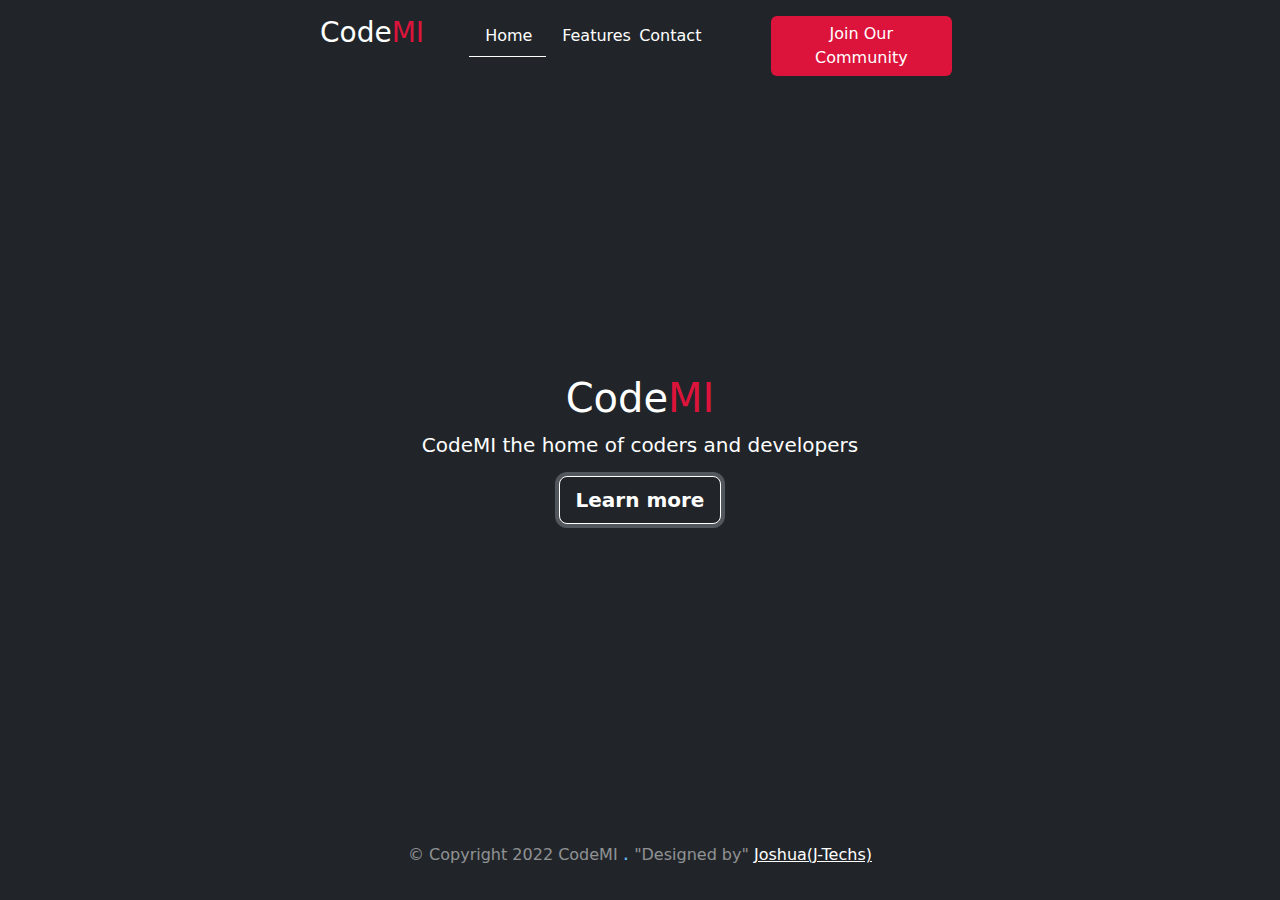
==== index.html @ 7cfc0f77 "second commit" ====
<!doctype html>
<html lang="en" class="h-100">
  <head>
    <meta charset="utf-8">
    <meta name="viewport" content="width=device-width, initial-scale=1">
    <meta name="description" content="">
    <meta name="author" content="Mark Otto, Jacob Thornton, and Bootstrap contributors">
    <meta name="generator" content="Hugo 0.84.0">
    <title>Cover Template · Bootstrap v5.0</title>
    
    <link rel="canonical" href="https://getbootstrap.com/docs/5.0/examples/cover/">


    <link rel="stylesheet" href="assets/vendor/aos/aos.css">
    <!-- Bootstrap core CSS -->
    <link href="assets/vendor/bootstrap/css/bootstrap.css" rel="stylesheet">

    <style>
      .btn{
        --bs-btn-focus-box-shadow:none;
      }
      .btn:focus{
        box-shadow: 0 0 0 0.25rem rgba(var(--bs-btn-focus-shadow-rgb), .5);
        /* box-shadow: none; */
        /* --bs-btn-focus-box-shadow: 0 0 0 0.25rem rgba(var(--bs-btn-focus-shadow-rgb), .5); */
      }
      .customBtn{
        box-shadow: 0 0 0 0.25rem rgba(var(--bs-btn-focus-shadow-rgb), .5);
      }
      .customBtn:active{
        box-shadow: none;
       
      }
      .nav-link{
        color: white;
        font-weight: 500;
      }
      .nav-link:hover{
        color: crimson;
      }
      .nav-link:active{
        color: crimson;
        opacity: 0.7;
      }
      .nav-link:focus{
        color: rgb(145, 145, 145);
        opacity: 0.9;
      }
      .active{
        border-bottom: 1px solid white;
      }
      .navBtn{
        background-color:crimson;
        color: white;
        border: none;
      }
      .navBtn:hover{
        background-color: rgb(240, 25, 68);
      }
      .navBtn:active{
        background-color: crimson;
        opacity: 0.7;
        border: none;
      }
      .navBtn:focus{
        background-color: crimson;
        opacity: 0.7;
        border: none;
      }
      .brandNameMI{
        color: crimson;
      }
    .cover-container {
        max-width: 42em;
    }
      .bd-placeholder-img {
        font-size: 1.125rem;
        text-anchor: middle;
        -webkit-user-select: none;
        -moz-user-select: none;
        user-select: none;
      }

    .animated {
      animation: up-down 2s ease-in-out infinite alternate-reverse both;
    }
      @media (min-width: 768px) {
        .bd-placeholder-img-lg {
          font-size: 3.5rem;
        }
      }
    @keyframes up-down {
      0% {
        transform: translateY(5px);
      }
      100% {
        transform: translateY(-5px);
      }
    }
    
    </style>

    
    <!-- Custom styles for this template -->
    <link href="cover.css" rel="stylesheet">
  </head>
  <body class="d-flex h-100 text-center text-white bg-dark">
    
        <div class="cover-container d-flex w-100 h-100 p-3 mx-auto flex-column">
            <header class="mb-auto">
              <div class="row">
                <div class="col-lg-2 col-md-2" >
                  <h3 
                    class="animated 
                    float-md-start mb-0"
                  >
                    Code<span class="brandNameMI">MI</span>
                  </h3>
                </div>
                
                <div class="col-lg-6 col-md-6 col-sm-12 gx-4">
                  <nav class="nav nav-masthead justify-content-center float-end-md">
                    <a class="col-md-3 nav-link active" aria-current="page" href="/home.html">Home</a>
                    <a class="col-md-3 nav-link" href="#">Features</a>
                    <a class="col-md-3 nav-link" href="#">Contact</a>                  
                  </nav>
                </div>
                <div class="col-md-4 col-sm-4">
                  <button class=" mx-2 navBtn btn">Join Our Community</button>
                </div>
              </div>
            </header>
            
            <main class="px-3">
                <h1 
                  
                >
                  Code<span class="brandNameMI">MI</span>
                </h1>
                <p class="lead">CodeMI the home of coders and developers</p>
                <p class="lead">
                <a href="#" class="btn customBtn btn-lg btn-secondary fw-bold border-white bg-dark">Learn more</a>
                </p>
            </main>

            <footer class="mt-auto text-white-50">
              <p>&copy Copyright 2022 CodeMI <span style="font-size:20px; color:rgb(99, 187, 247);">.</span> "Designed by" <a href="https://getbootstrap.com/" class="text-white">Joshua(J-Techs)</a></p>
            </footer>
        </div>

        <script src="bootstrap-5.0.2-dist/js/bootstrap.min.js"></script>

    <script src="assets/vendor/aos/aos.js"></script>
    <script>
        AOS.init({
            once:true
        });
        
    </script>

        
  </body>
</html>
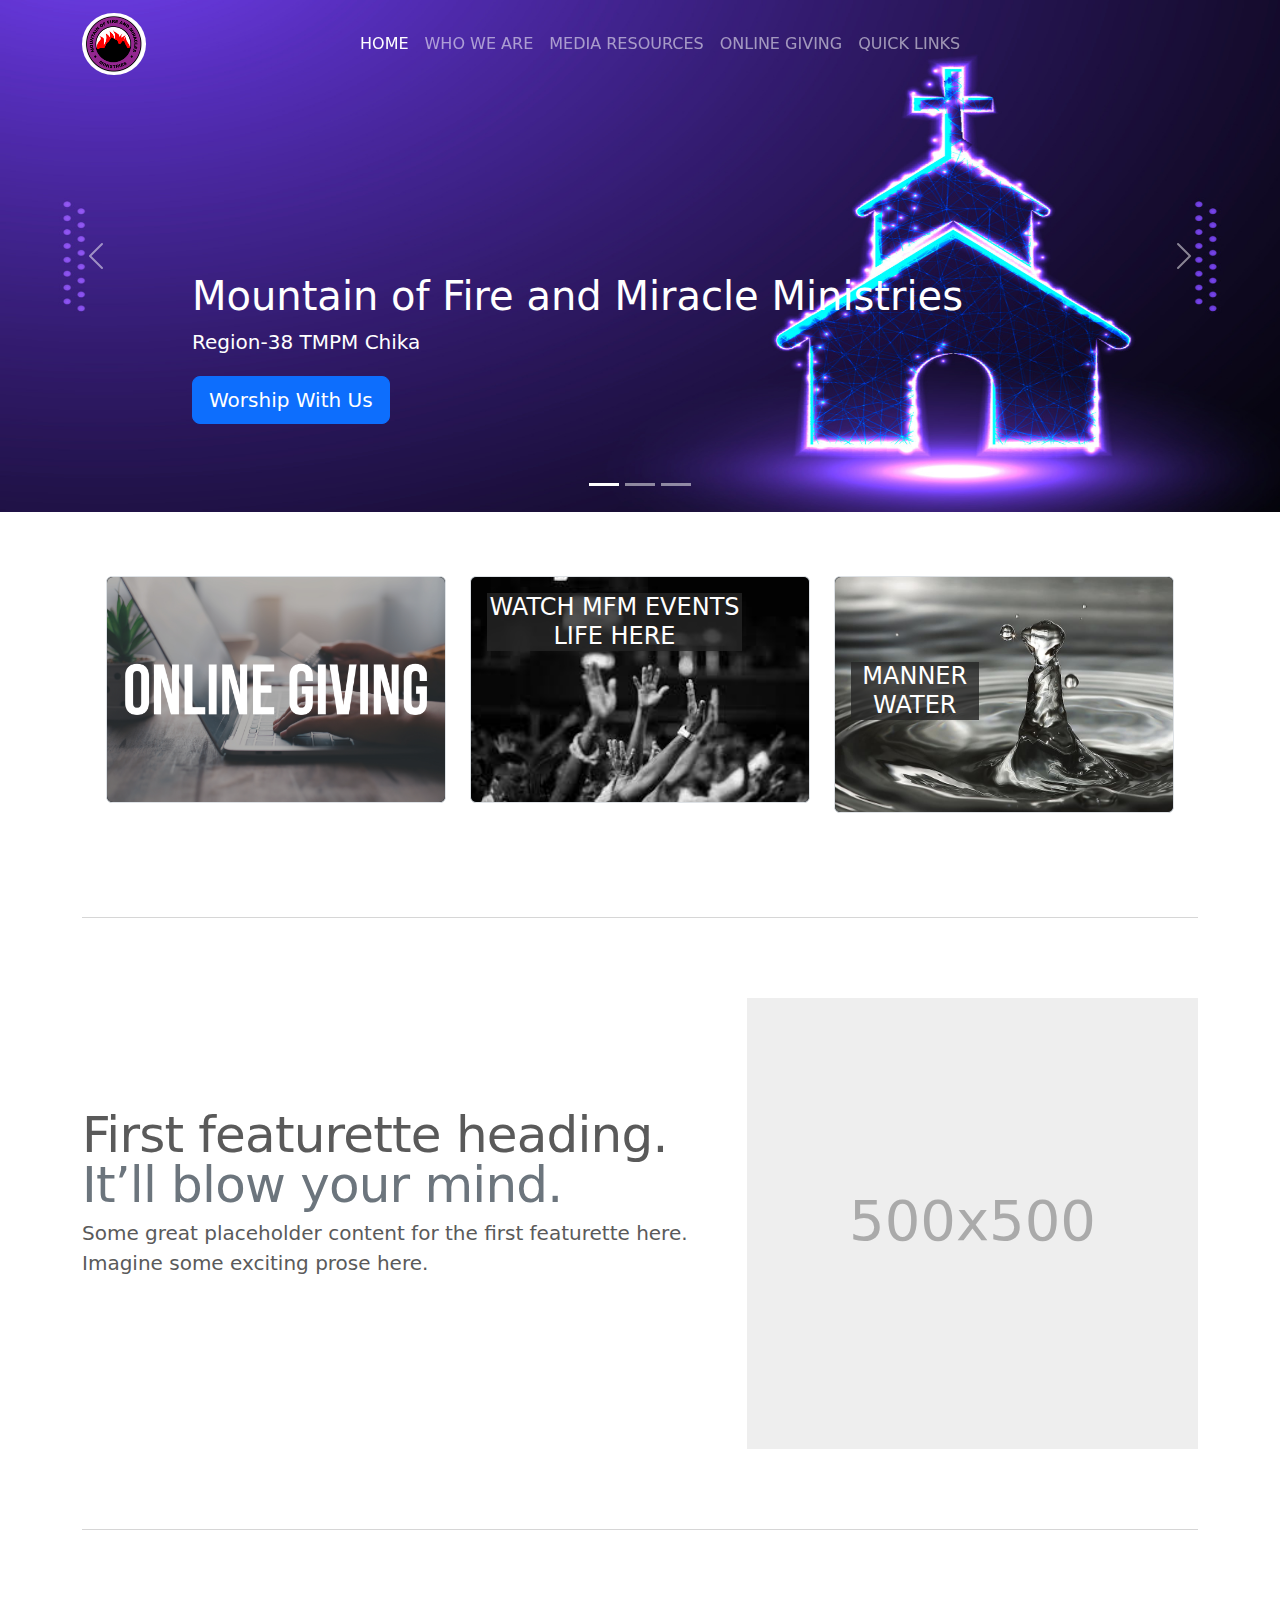
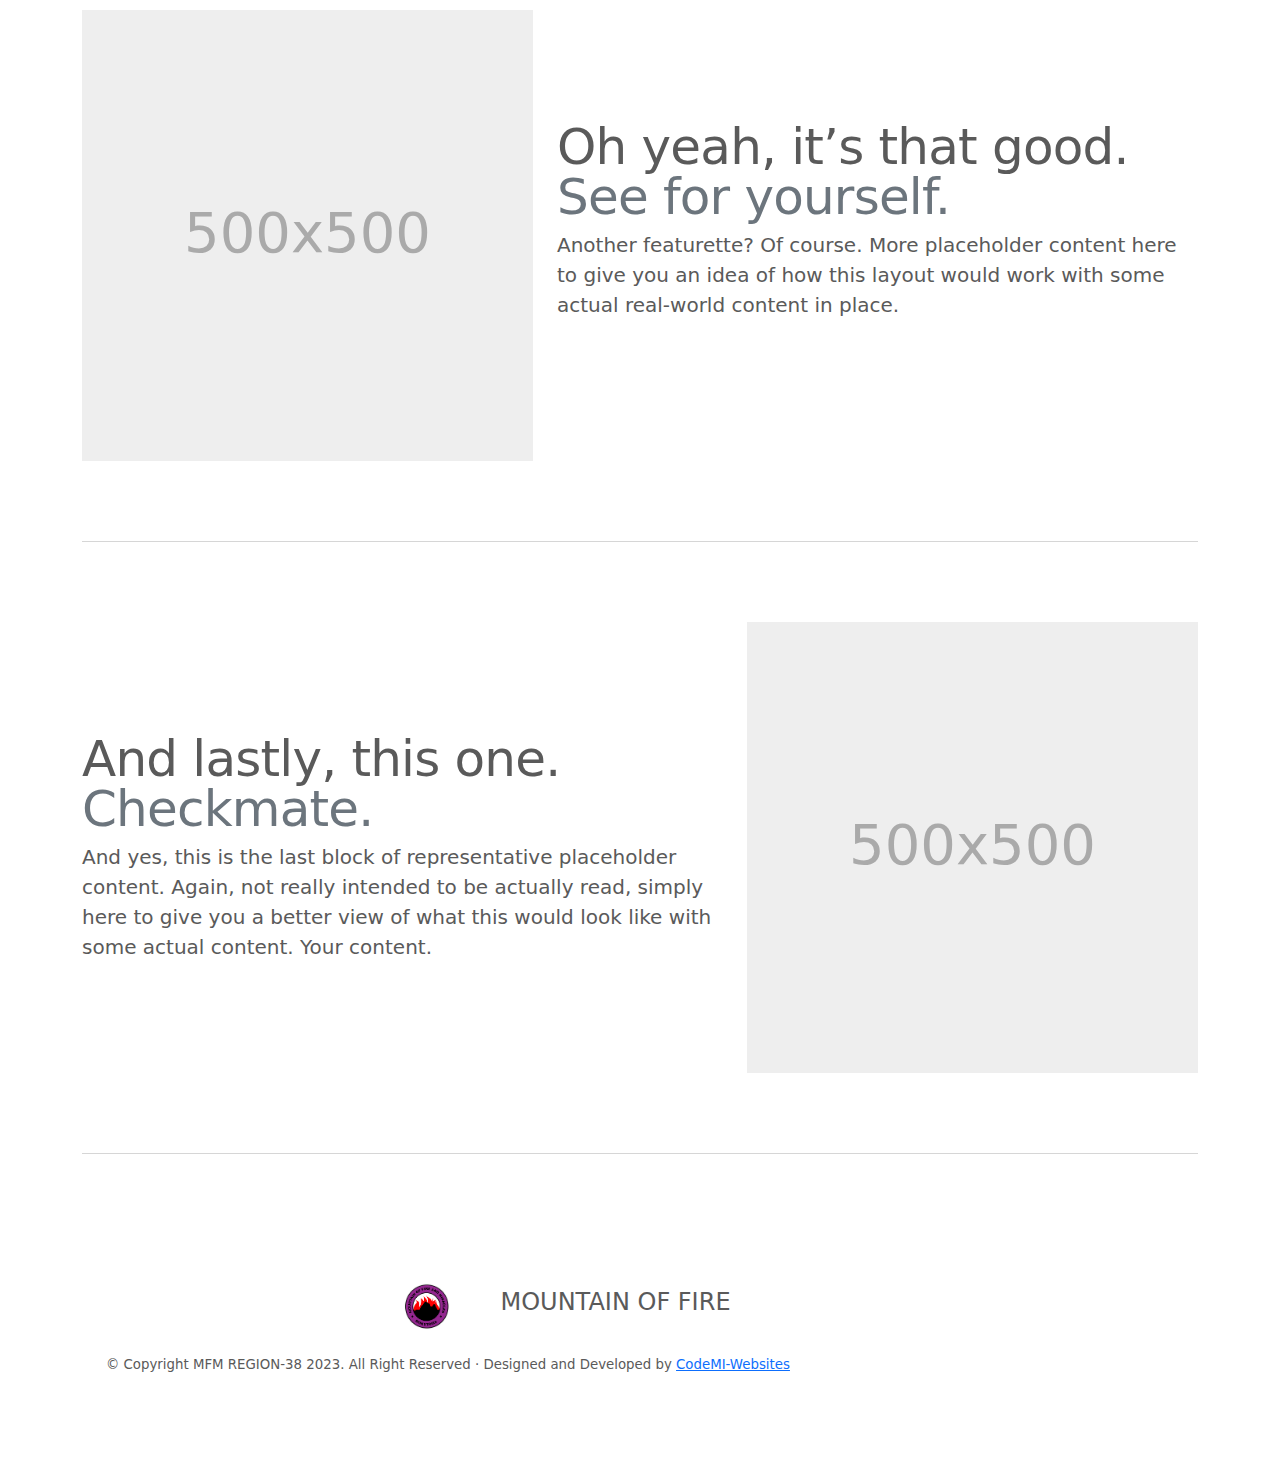
==== commit 81d667a5: "index/quicklink" ====
--- a/index.html
+++ b/index.html
@@ -1,79 +1,32 @@
 
 <!doctype html>
-<html lang="en" class="h-100">
+<html lang="en">
   <head>
     <meta charset="utf-8">
     <meta name="viewport" content="width=device-width, initial-scale=1">
     <meta name="description" content="">
     <meta name="author" content="Mark Otto, Jacob Thornton, and Bootstrap contributors">
     <meta name="generator" content="Hugo 0.84.0">
-    <title>Cover Template · Bootstrap v5.0</title>
+    <title>MFM REGION-38</title>
+
+    <link rel="canonical" href="https://getbootstrap.com/docs/5.0/examples/carousel/">
+
     
-    <link rel="canonical" href="https://getbootstrap.com/docs/5.0/examples/cover/">
-
-
-    <link rel="stylesheet" href="assets/vendor/aos/aos.css">
+
     <!-- Bootstrap core CSS -->
-    <link href="assets/vendor/bootstrap/css/bootstrap.css" rel="stylesheet">
+    <link href="assets/vendor/bootstrap/css/bootstrap.min.css" rel="stylesheet">
 
     <style>
-      .btn{
-        --bs-btn-focus-box-shadow:none;
-      }
-      .btn:focus{
-        box-shadow: 0 0 0 0.25rem rgba(var(--bs-btn-focus-shadow-rgb), .5);
-        /* box-shadow: none; */
-        /* --bs-btn-focus-box-shadow: 0 0 0 0.25rem rgba(var(--bs-btn-focus-shadow-rgb), .5); */
-      }
-      .customBtn{
-        box-shadow: 0 0 0 0.25rem rgba(var(--bs-btn-focus-shadow-rgb), .5);
-      }
-      .customBtn:active{
-        box-shadow: none;
-       
-      }
-      .nav-link{
-        color: white;
-        font-weight: 500;
-      }
-      .nav-link:hover{
-        color: crimson;
-      }
-      .nav-link:active{
-        color: crimson;
-        opacity: 0.7;
-      }
-      .nav-link:focus{
-        color: rgb(145, 145, 145);
-        opacity: 0.9;
-      }
-      .active{
-        border-bottom: 1px solid white;
-      }
-      .navBtn{
-        background-color:crimson;
-        color: white;
-        border: none;
-      }
-      .navBtn:hover{
-        background-color: rgb(240, 25, 68);
-      }
-      .navBtn:active{
-        background-color: crimson;
-        opacity: 0.7;
-        border: none;
-      }
-      .navBtn:focus{
-        background-color: crimson;
-        opacity: 0.7;
-        border: none;
-      }
-      .brandNameMI{
-        color: crimson;
-      }
-    .cover-container {
-        max-width: 42em;
-    }
+        .modal-ul{
+            display: flex;
+            justify-content: center;
+            align-items: center;
+            list-style: none;
+        }
+        .modal-ul li{
+            color:red;
+            text-decoration: none;
+        }
       .bd-placeholder-img {
         font-size: 1.125rem;
         text-anchor: middle;
@@ -81,84 +34,302 @@
         -moz-user-select: none;
         user-select: none;
       }
-
-    .animated {
-      animation: up-down 2s ease-in-out infinite alternate-reverse both;
-    }
+      .navbar-popup{
+        display: flex;
+        position: fixed;
+        z-index: 9999;
+      }
       @media (min-width: 768px) {
         .bd-placeholder-img-lg {
           font-size: 3.5rem;
         }
       }
-    @keyframes up-down {
-      0% {
-        transform: translateY(5px);
-      }
-      100% {
-        transform: translateY(-5px);
-      }
-    }
-    
+      nav .container .logo{
+        width: 30%;
+      }
     </style>
 
     
     <!-- Custom styles for this template -->
-    <link href="cover.css" rel="stylesheet">
+    <link href="carousel.css" rel="stylesheet">
   </head>
-  <body class="d-flex h-100 text-center text-white bg-dark">
+  <body>
+    <style>
+      .bg-navBg{
+        background-color: #29044b;
+      }
+      .navbar .container .logo{
+        width: 25%;
+        border-radius: 50%;
+      }
+    </style>
+  <header>
+    <nav class="navbar navbar-expand-md navbar-dark fixed-top h-3">
+      <div class="container">
+        <a class="navbar-brand" href="#"><img src="assets/img/mfm-logo.png" alt="" class="logo"></a>
+        <button type="button" class="navbar-toggler " data-bs-toggle="modal" data-bs-target="#exampleModal4">
+          <span class="navbar-toggler-icon"></span>
+        </button>
+        <div class="collapse navbar-collapse" id="navbarCollapse">
+          <ul class="navbar-nav me-auto mb-2 mb-md-0 text-uppercase">
+            <li class="nav-item">
+              <a class="nav-link active" aria-current="page" href="#">Home</a>
+            </li>
+            <li class="nav-item">
+              <a class="nav-link" href="#">Who we are</a>
+            </li>
+            <li class="nav-item">
+              <a class="nav-link" href="#">media resources</a>
+            </li>
+            <li class="nav-item">
+              <a class="nav-link" href="#">online giving</a>
+            </li>
+            <li class="nav-item">
+              <a class="nav-link" href="/quicklink.html">quick links</a>
+            </li>
+          </ul>
+          <!-- <form class="d-flex">
+            <input class="form-control me-2" type="search" placeholder="Search" aria-label="Search">
+            <button class="btn btn-outline-success" type="submit">Search</button>
+          </form> -->
+        </div>
+      </div>
+    </nav>
+  </header>
+
+
+   
+  <!-- Modal -->
+  <div class="modal fade" id="exampleModal4" tabindex="-1" aria-labelledby="exampleModalLabel" aria-hidden="true">
+    <div class="modal-dialog modal-dialog-centered modal-dialog-scrollable">
+      <div class="modal-content">
+        <ul class="modal-ul row text-uppercase">
+            <li class="col-12">
+              <a class="nav-link active" aria-current="page" href="#">Home</a>
+            </li>
+            <li class="col-12">
+              <a class="nav-link" href="#">Who we are</a>
+            </li>
+            <li class="col-12">
+              <a class="nav-link" href="#">media resources</a>
+            </li>
+            <li class="col-12">
+              <a class="nav-link" href="#">online giving</a>
+            </li>
+            <li class="col-12">
+              <a class="nav-link" href="#">quick links</a>
+            </li>
+          </ul>
+        <div class="modal-footer">
+          <button type="button" class="btn btn-secondary" data-bs-dismiss="modal">Close</button>
+        </div>
+      </div>
+    </div>
+  </div>
+
+</div>
+
+<main>
+
+  <div id="myCarousel" class="carousel slide" data-bs-ride="carousel">
+    <div class="carousel-indicators">
+      <button type="button" data-bs-target="#myCarousel" data-bs-slide-to="0" class="active" aria-current="true" aria-label="Slide 1"></button>
+      <button type="button" data-bs-target="#myCarousel" data-bs-slide-to="1" aria-label="Slide 2"></button>
+      <button type="button" data-bs-target="#myCarousel" data-bs-slide-to="2" aria-label="Slide 3"></button>
+    </div>
+    <div class="carousel-inner">
+      <div class="carousel-item active">
+        <img class="" height="100%" src="assets/img/hero-bg.jpg" aria-hidden="true" />
+
+        <div class="container">
+          <div class="carousel-caption text-start">
+            <h1>Mountain of Fire and Miracle Ministries</h1>
+            <p>Region-38 TMPM Chika</p>
+            <p><a class="btn btn-lg btn-primary" href="#">Worship With Us</a></p>
+          </div>
+        </div>
+      </div>
+      <div class="carousel-item">
+        <img class="" height="100" src="assets/img/worship-1.jpg" aria-hidden="true" />
+
+        <div class="container">
+          <div class="carousel-caption">
+            <h1>Surely The Lord Is In This Place</h1>
+            <p>Region-38</p>
+            <p><a class="btn btn-lg btn-primary" href="#">Find us on map</a></p>
+          </div>
+        </div>
+      </div>
+      <div class="carousel-item">
+        <img class="" height="100%" src="assets/img/hero-bg.jpg" aria-hidden="true" />
+
+        <div class="container">
+          <div class="carousel-caption text-end">
+            <h1>MFM TENT MAKERS PASTORIAL MINISTRY</h1>
+            <p></p>
+            <p><a class="btn btn-lg btn-primary" href="#">Church Tour</a></p>
+          </div>
+        </div>
+      </div>
+    </div>
+    <button class="carousel-control-prev" type="button" data-bs-target="#myCarousel" data-bs-slide="prev">
+      <span class="carousel-control-prev-icon" aria-hidden="true"></span>
+      <span class="visually-hidden">Previous</span>
+    </button>
+    <button class="carousel-control-next" type="button" data-bs-target="#myCarousel" data-bs-slide="next">
+      <span class="carousel-control-next-icon" aria-hidden="true"></span>
+      <span class="visually-hidden">Next</span>
+    </button>
+  </div>
+
+
+  
+
+  <div class="container marketing">
+
+    <!-- Three columns of text below the carousel -->
+    <div class="row justify-content-around px-4">
+      <div class="col-lg-4 col-md-5 col-sm-6">
+        <div class="card bg-dark text-white border border-none ">
+          <a href="#"><img class="img-fluid rounded" src="assets/img/Online-Giving-1.jpg"/></a>
+        </div>
+      </div><!-- /.col-lg-4 -->
+      <div class="col-lg-4 col-md-5 col-sm-6">
+        <div class="card bg-dark text-white border border-none">
+          <a href="#"><img class="img-fluid w-100 rounded"  src="assets/img/worship-1.jpg"/></a>
+          <div class="card-img-overlay">
+            <div class="col-10 align-items-center">
+              <h4 class="text-white" style="background-color: rgba(37, 37, 37, 0.8);">WATCH MFM EVENTS LIFE HERE</h4>
+            </div>
+          </div>
+        </div>
+      </div><!-- /.col-lg-4 -->
+      <div class="col-lg-4 col-md-5 col-sm-5">
+        <div class="card bg-dark text-white border border-none">
+          <a href="#"><img class="img-fluid w-100 rounded"  src="assets/img/water-wave.jpg"/></a>
+          <div class="card-img-overlay">
+            <div class="col-5 h-100 d-flex align-items-center">
+              <h4 class="text-white t-2" style="background-color: rgba(37, 37, 37, 0.8);">MANNER WATER </h4>
+            </div>
+          </div>
+        </div>
+      </div><!-- /.col-lg-4 -->
+    </div><!-- /.row -->
+
+
+    <!-- Three columns of text below the carousel -->
+    <!-- <div class="row">
+      <div class="col-lg-4">
+        <svg class="bd-placeholder-img rounded-circle" width="140" height="140" xmlns="http://www.w3.org/2000/svg" role="img" aria-label="Placeholder: 140x140" preserveAspectRatio="xMidYMid slice" focusable="false"><title>Placeholder</title><rect width="100%" height="100%" fill="#777"/><text x="50%" y="50%" fill="#777" dy=".3em">140x140</text></svg>
+        <h2>Heading</h2>
+        <p>Some representative placeholder content for the three columns of text below the carousel. This is the first column.</p>
+        <p><a class="btn btn-secondary" href="#">View details &raquo;</a></p>
+      </div>
+      <div class="col-lg-4">
+        <svg class="bd-placeholder-img rounded-circle" width="140" height="140" xmlns="http://www.w3.org/2000/svg" role="img" aria-label="Placeholder: 140x140" preserveAspectRatio="xMidYMid slice" focusable="false"><title>Placeholder</title><rect width="100%" height="100%" fill="#777"/><text x="50%" y="50%" fill="#777" dy=".3em">140x140</text></svg>
+
+        <h2>Heading</h2>
+        <p>Another exciting bit of representative placeholder content. This time, we've moved on to the second column.</p>
+        <p><a class="btn btn-secondary" href="#">View details &raquo;</a></p>
+      </div>
+      <div class="col-lg-4">
+        <svg class="bd-placeholder-img rounded-circle" width="140" height="140" xmlns="http://www.w3.org/2000/svg" role="img" aria-label="Placeholder: 140x140" preserveAspectRatio="xMidYMid slice" focusable="false"><title>Placeholder</title><rect width="100%" height="100%" fill="#777"/><text x="50%" y="50%" fill="#777" dy=".3em">140x140</text></svg>
+
+        <h2>Heading</h2>
+        <p>And lastly this, the third column of representative placeholder content.</p>
+        <p><a class="btn btn-secondary" href="#">View details &raquo;</a></p>
+      </div>
+    </div> -->
+
+
+    <!-- START THE FEATURETTES -->
+
+    <hr class="featurette-divider">
+
+    <div class="row featurette">
+      <div class="col-md-7">
+        <h2 class="featurette-heading">First featurette heading. <span class="text-muted">It’ll blow your mind.</span></h2>
+        <p class="lead">Some great placeholder content for the first featurette here. Imagine some exciting prose here.</p>
+      </div>
+      <div class="col-md-5">
+        <svg class="bd-placeholder-img bd-placeholder-img-lg featurette-image img-fluid mx-auto" width="500" height="500" xmlns="http://www.w3.org/2000/svg" role="img" aria-label="Placeholder: 500x500" preserveAspectRatio="xMidYMid slice" focusable="false"><title>Placeholder</title><rect width="100%" height="100%" fill="#eee"/><text x="50%" y="50%" fill="#aaa" dy=".3em">500x500</text></svg>
+
+      </div>
+    </div>
+
+    <hr class="featurette-divider">
+
+    <div class="row featurette">
+      <div class="col-md-7 order-md-2">
+        <h2 class="featurette-heading">Oh yeah, it’s that good. <span class="text-muted">See for yourself.</span></h2>
+        <p class="lead">Another featurette? Of course. More placeholder content here to give you an idea of how this layout would work with some actual real-world content in place.</p>
+      </div>
+      <div class="col-md-5 order-md-1">
+        <svg class="bd-placeholder-img bd-placeholder-img-lg featurette-image img-fluid mx-auto" width="500" height="500" xmlns="http://www.w3.org/2000/svg" role="img" aria-label="Placeholder: 500x500" preserveAspectRatio="xMidYMid slice" focusable="false"><title>Placeholder</title><rect width="100%" height="100%" fill="#eee"/><text x="50%" y="50%" fill="#aaa" dy=".3em">500x500</text></svg>
+
+      </div>
+    </div>
+
+    <hr class="featurette-divider">
+
+    <div class="row featurette">
+      <div class="col-md-7">
+        <h2 class="featurette-heading">And lastly, this one. <span class="text-muted">Checkmate.</span></h2>
+        <p class="lead">And yes, this is the last block of representative placeholder content. Again, not really intended to be actually read, simply here to give you a better view of what this would look like with some actual content. Your content.</p>
+      </div>
+      <div class="col-md-5">
+        <svg class="bd-placeholder-img bd-placeholder-img-lg featurette-image img-fluid mx-auto" width="500" height="500" xmlns="http://www.w3.org/2000/svg" role="img" aria-label="Placeholder: 500x500" preserveAspectRatio="xMidYMid slice" focusable="false"><title>Placeholder</title><rect width="100%" height="100%" fill="#eee"/><text x="50%" y="50%" fill="#aaa" dy=".3em">500x500</text></svg>
+
+      </div>
+    </div>
+
+    <hr class="featurette-divider">
+
+    <!-- /END THE FEATURETTES -->
+
+  </div>
+  
+  <!-- /.container -->
+
+  <!-- FOOTER -->
+  <footer class="container py-4">
+    <div class="col-12 d-flex align-items-center justify-content-center py-4">
+      <div class="col-lg-1 col-md-1">
+        <img src="assets/img/mfm-logo.png" alt="" class="" width="50" style="margin-left: 10px;">
+      </div>
+      <div class="col-lg-4 col-md-12 mx-3">
+        <h4>MOUNTAIN OF FIRE</h4>
+      </div>
+    </div>
+    <!-- <p class="float-end"><a href="#">Back to top</a></p> -->
+    <div class="col-12 px-4">
+      <p class="" style="font-size: smaller;">&copy; Copyright MFM REGION-38 2023. All Right Reserved &middot; Designed and Developed by <a href="#">CodeMI-Websites</a></p>
+    </div>
+  </footer>
+</main>
+
+
+    <script src="assets/vendor/bootstrap/js/bootstrap.bundle.min.js"></script>
+    <script src="assets/js/fade-on-scrow.js"></script>
+    <script>
+        var exampleModal = document.getElementById('exampleModal')
+exampleModal.addEventListener('show.bs.modal', function (event) {
+  // Button that triggered the modal
+  var button = event.relatedTarget
+  // Extract info from data-bs-* attributes
+  var recipient = button.getAttribute('data-bs-whatever')
+  // If necessary, you could initiate an AJAX request here
+  // and then do the updating in a callback.
+  //
+  // Update the modal's content.
+  var modalTitle = exampleModal.querySelector('.modal-title')
+  var modalBodyInput = exampleModal.querySelector('.modal-body input')
+
+  modalTitle.textContent = 'New message to ' + recipient
+  modalBodyInput.value = recipient
+})
     
-        <div class="cover-container d-flex w-100 h-100 p-3 mx-auto flex-column">
-            <header class="mb-auto">
-              <div class="row">
-                <div class="col-lg-2 col-md-2" >
-                  <h3 
-                    class="animated 
-                    float-md-start mb-0"
-                  >
-                    Code<span class="brandNameMI">MI</span>
-                  </h3>
-                </div>
-                
-                <div class="col-lg-6 col-md-6 col-sm-12 gx-4">
-                  <nav class="nav nav-masthead justify-content-center float-end-md">
-                    <a class="col-md-3 nav-link active" aria-current="page" href="/home.html">Home</a>
-                    <a class="col-md-3 nav-link" href="#">Features</a>
-                    <a class="col-md-3 nav-link" href="#">Contact</a>                  
-                  </nav>
-                </div>
-                <div class="col-md-4 col-sm-4">
-                  <button class=" mx-2 navBtn btn">Join Our Community</button>
-                </div>
-              </div>
-            </header>
-            
-            <main class="px-3">
-                <h1 
-                  
-                >
-                  Code<span class="brandNameMI">MI</span>
-                </h1>
-                <p class="lead">CodeMI the home of coders and developers</p>
-                <p class="lead">
-                <a href="#" class="btn customBtn btn-lg btn-secondary fw-bold border-white bg-dark">Learn more</a>
-                </p>
-            </main>
-
-            <footer class="mt-auto text-white-50">
-              <p>&copy Copyright 2022 CodeMI <span style="font-size:20px; color:rgb(99, 187, 247);">.</span> "Designed by" <a href="https://getbootstrap.com/" class="text-white">Joshua(J-Techs)</a></p>
-            </footer>
-        </div>
-
-        <script src="bootstrap-5.0.2-dist/js/bootstrap.min.js"></script>
-
-    <script src="assets/vendor/aos/aos.js"></script>
-    <script>
-        AOS.init({
-            once:true
-        });
-        
     </script>
-
-        
+      
   </body>
 </html>
--- a/carousel.css
+++ b/carousel.css
@@ -0,0 +1,93 @@
+/* GLOBAL STYLES
+-------------------------------------------------- */
+/* Padding below the footer and lighter body text */
+
+body {
+  padding-top: 0rem;
+  padding-bottom: 3rem;
+  color: #5a5a5a;
+}
+
+
+/* CUSTOMIZE THE CAROUSEL
+-------------------------------------------------- */
+
+/* Carousel base class */
+.carousel {
+  margin-bottom: 4rem;
+}
+/* Since positioning the image, we need to help out the caption */
+.carousel-caption {
+  bottom: 3rem;
+  z-index: 10;
+}
+
+/* Declare heights because of positioning of img element */
+.carousel-item {
+  height: 32rem;
+}
+.carousel-item > img {
+  position: absolute;
+  top: 0;
+  left: 0;
+  min-width: 100%;
+  height: 32rem;
+}
+
+
+/* MARKETING CONTENT
+-------------------------------------------------- */
+
+/* Center align the text within the three columns below the carousel */
+.marketing .col-lg-4 {
+  margin-bottom: 1.5rem;
+  text-align: center;
+}
+.marketing h2 {
+  font-weight: 400;
+}
+/* rtl:begin:ignore */
+.marketing .col-lg-4 p {
+  margin-right: .75rem;
+  margin-left: .75rem;
+}
+/* rtl:end:ignore */
+
+
+/* Featurettes
+------------------------- */
+
+.featurette-divider {
+  margin: 5rem 0; /* Space out the Bootstrap <hr> more */
+}
+
+/* Thin out the marketing headings */
+.featurette-heading {
+  font-weight: 300;
+  line-height: 1;
+  /* rtl:remove */
+  letter-spacing: -.05rem;
+}
+
+
+/* RESPONSIVE CSS
+-------------------------------------------------- */
+
+@media (min-width: 40em) {
+  /* Bump up size of carousel content */
+  .carousel-caption p {
+    margin-bottom: 1.25rem;
+    font-size: 1.25rem;
+    line-height: 1.4;
+  }
+
+  .featurette-heading {
+    font-size: 50px;
+  }
+}
+
+@media (min-width: 62em) {
+  .featurette-heading {
+    margin-top: 7rem;
+  }
+}
